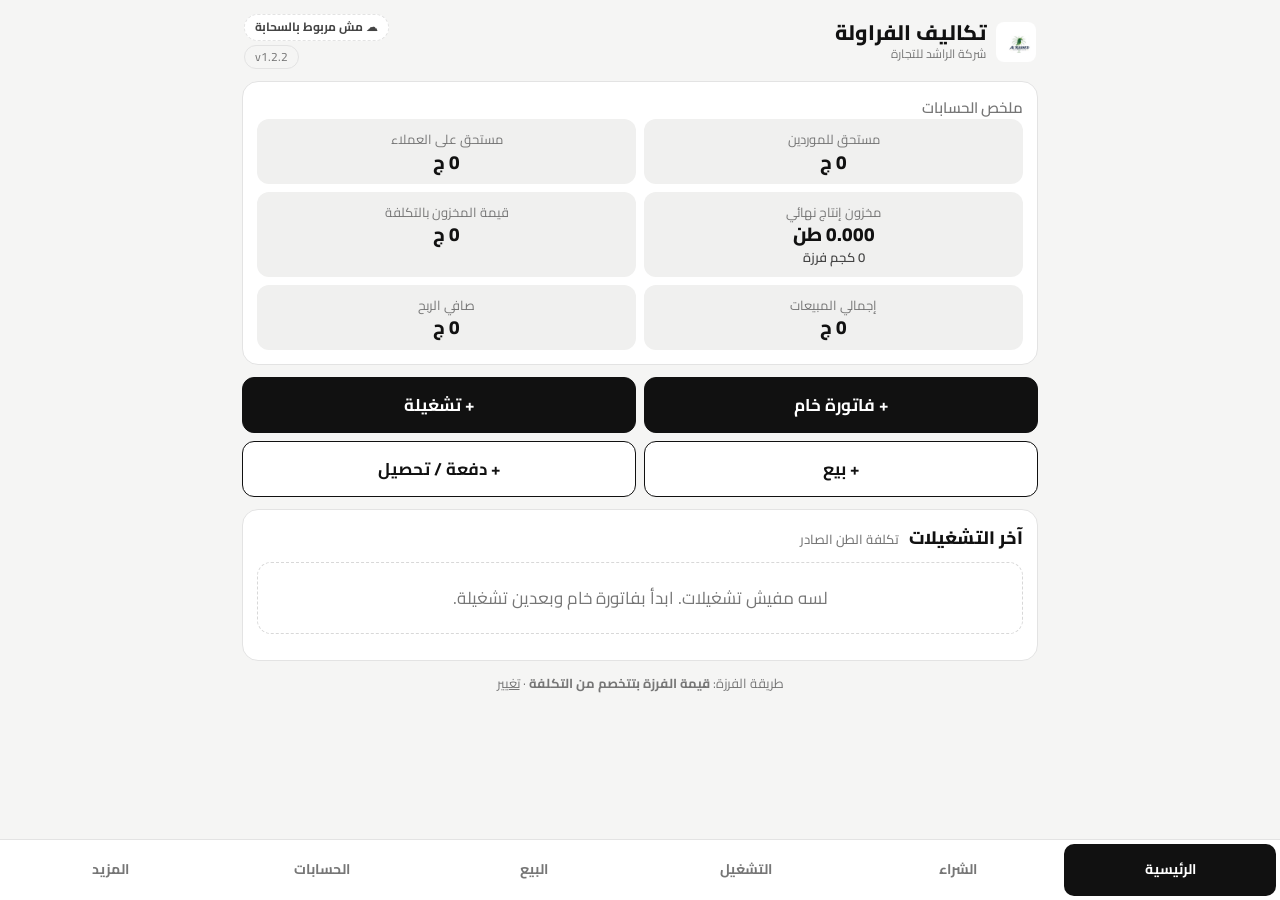
==== index.html @ b020cae3 "v1.2.2: in-app quick-add for every '+ جديد' select and in-app dialogs (no prompt/confirm/alert; iOS " ====
<!doctype html>
<html lang="ar" dir="rtl">
<head>
<meta charset="utf-8">
<meta name="viewport" content="width=device-width,initial-scale=1,viewport-fit=cover">
<meta name="robots" content="noindex,nofollow">
<title>تكاليف الفراولة — الراشد</title>
<meta name="theme-color" content="#111111">
<meta name="apple-mobile-web-app-capable" content="yes">
<meta name="mobile-web-app-capable" content="yes">
<meta name="apple-mobile-web-app-status-bar-style" content="default">
<meta name="apple-mobile-web-app-title" content="تكاليف الفراولة">
<link rel="manifest" href="manifest.webmanifest">
<link rel="apple-touch-icon" href="icon-180.png">
<link rel="icon" href="icon-192.png">
<style>[hidden]{display:none!important}
@font-face{font-family:'Cairo';font-style:normal;font-weight:200 1000;font-display:swap;src:url([data-uri]) format('woff2');unicode-range:U+0600-06FF,U+0750-077F,U+0870-08FF,U+200C-200E,U+2010-2011,U+204F,U+2E41,U+FB50-FDFF,U+FE70-FEFC}
@font-face{font-family:'Cairo';font-style:normal;font-weight:200 1000;font-display:swap;src:url([data-uri]) format('woff2');unicode-range:U+0100-02BA,U+02BD-02C5,U+02C7-02CC,U+02CE-02D7,U+02DD-02FF,U+1E00-1EFF,U+20A0-20AB,U+20AD-20C4,U+A720-A7FF}
@font-face{font-family:'Cairo';font-style:normal;font-weight:200 1000;font-display:swap;src:url([data-uri]) format('woff2');unicode-range:U+0000-00FF,U+0131,U+0152-0153,U+02BB-02BC,U+02C6,U+02DA,U+02DC,U+2000-206F,U+20AC,U+2122,U+2212,U+2215,U+FEFF,U+FFFD}
:root{--ink:#111;--ink2:#444;--mut:#767676;--line:#e3e3e3;--bg:#f5f5f4;--card:#fff;--soft:#f0f0ef}
*{box-sizing:border-box;-webkit-tap-highlight-color:transparent}
html,body{margin:0;background:var(--bg);color:var(--ink);font-family:'Cairo',system-ui,sans-serif;font-size:17px;line-height:1.55}
body.modal{overflow:hidden}
#app{max-width:820px;margin:0 auto;padding:calc(env(safe-area-inset-top) + 8px) 12px calc(env(safe-area-inset-bottom) + 96px)}
.num,.v{font-variant-numeric:tabular-nums;direction:ltr;unicode-bidi:isolate}
a{color:inherit}
.top{display:flex;align-items:center;justify-content:space-between;gap:10px;padding:6px 2px 12px}
.top .brand{display:flex;align-items:center;gap:10px;min-width:0;flex:1}.top .brand>div{min-width:0}.top img{height:40px;border-radius:8px}
.top h1{margin:0;font-size:21px;font-weight:800;line-height:1.2;white-space:nowrap}.top .sub{color:var(--mut);font-size:12px;white-space:nowrap;overflow:hidden;text-overflow:ellipsis}
.ver{font-size:12px;color:var(--mut);border:1px solid var(--line);border-radius:20px;padding:2px 10px;white-space:nowrap}
nav#nav{position:fixed;bottom:0;left:0;right:0;z-index:10;display:grid;grid-template-columns:repeat(6,1fr);background:#fff;border-top:1px solid var(--line);padding:4px 4px calc(env(safe-area-inset-bottom) + 4px)}
nav#nav button{font:inherit;font-size:14px;font-weight:700;border:0;background:none;color:var(--mut);padding:12px 2px;border-radius:10px;min-height:52px}
nav#nav button.on{color:#fff;background:var(--ink)}
.card{background:var(--card);border:1px solid var(--line);border-radius:16px;padding:14px;margin-bottom:12px}
.card h2{margin:0 0 10px;font-size:18px;font-weight:800}.card h2 small{font-weight:500;color:var(--mut);font-size:13px;margin-inline-start:6px}
.sum .lbl{color:var(--mut);font-size:15px;font-weight:600}
.sum .big{display:flex;align-items:baseline;justify-content:space-between;gap:8px;flex-wrap:wrap;margin:2px 0 12px}
.sum .egp{font-size:40px;font-weight:900;line-height:1.1}.sum .egp i{font-style:normal;font-size:20px;font-weight:700;margin-inline-start:4px}
.sum .usd{font-size:24px;font-weight:800;color:var(--ink2)}
.kpis{display:grid;grid-template-columns:repeat(3,minmax(0,1fr));gap:8px}.kpis.k2{grid-template-columns:repeat(2,minmax(0,1fr))}
.kpi{background:var(--soft);border-radius:12px;padding:10px 8px;text-align:center}
.kpi>b{display:block;font-size:19px;font-weight:800;line-height:1.3}.kpi>span{display:block;font-size:13px;color:var(--mut)}.kpi b small{font-size:12px;font-weight:600;color:var(--mut)}.kpi>em{display:block;font-style:normal;font-size:13px;color:var(--ink2);font-weight:600}
.btn{font:inherit;font-size:16px;font-weight:700;border:1.5px solid var(--ink);background:#fff;color:var(--ink);border-radius:12px;padding:12px;cursor:pointer;min-height:48px}
.btn.pri{background:var(--ink);color:#fff}.btn.ghost{border-color:#cfcfcf;font-weight:600}.btn.wide{width:100%;margin:8px 0}.btn.danger{border-style:dashed}
.btn.sm{font-size:14px;padding:6px 12px;min-height:38px}.btn:disabled{opacity:.4}
.quick{display:grid;grid-template-columns:1fr 1fr;gap:8px;margin-bottom:12px}.quick .btn{min-height:56px;font-size:17px}
.actions{display:grid;grid-template-columns:1fr 1fr;gap:8px;margin:12px 0}
.seg{display:flex;gap:4px;background:#e9e9e8;border-radius:12px;padding:4px;margin-bottom:12px;overflow-x:auto}
.seg button{flex:1 0 auto;font:inherit;font-size:15px;font-weight:700;border:0;background:none;color:var(--ink2);padding:10px 12px;border-radius:9px;min-height:44px;white-space:nowrap}
.seg button.on{background:#fff;color:var(--ink);box-shadow:0 1px 3px rgba(0,0,0,.12)}
.seg.in2{margin:0;background:#eee}
.list{display:flex;flex-direction:column;gap:8px;margin-bottom:12px}
.row{display:flex;justify-content:space-between;align-items:center;gap:10px;text-align:right;font:inherit;width:100%;background:#fff;border:1px solid var(--line);border-radius:14px;padding:12px 14px;cursor:pointer;color:var(--ink);min-height:60px}
.row b{font-weight:800}.row .amt{font-weight:800;font-size:18px;white-space:nowrap;text-align:left}.row .amt small{font-size:12px;color:var(--mut);font-weight:600;margin-inline-start:3px}
.mut{color:var(--mut)}.sm{font-size:13.5px}.cen{text-align:center;margin:-4px 0 10px}
.empty{color:var(--mut);text-align:center;padding:22px 10px;border:1.5px dashed #d8d8d8;border-radius:14px;margin-bottom:12px}.empty.sm{padding:10px;font-size:14px}
.menu{display:flex;flex-direction:column;gap:8px}
.vh{display:flex;align-items:center;justify-content:space-between;gap:8px;margin-bottom:10px}.vh h2{margin:0;font-size:20px;font-weight:800;text-align:center;flex:1}
.notice{background:#f0f0ef;border:1.5px solid #888;border-radius:12px;padding:10px 14px;font-size:15px;margin-bottom:12px}
.err{background:#fff;border:2px solid #111;border-radius:12px;padding:10px 14px;margin:10px 0;font-size:15px}.err ul{margin:4px 0 0;padding-inline-start:20px}
.wl{margin:0;padding-inline-start:20px;font-size:15px}
.foot{color:var(--mut);font-size:13px;text-align:center;margin-top:8px}
.tw{overflow-x:auto;margin:0 -4px}
table.t{width:100%;border-collapse:collapse;font-size:14.5px}table.t th{font-size:12.5px;color:var(--mut);font-weight:700;text-align:right;padding:6px 5px;border-bottom:1.5px solid #111;white-space:nowrap}
table.t td{padding:7px 5px;border-bottom:1px solid var(--line)}table.t td.v{text-align:left;white-space:nowrap}table.t .b{font-weight:800}
table.t tr.tt td{font-weight:800;border-top:2px solid #111;border-bottom:0}table.t tr.g td{background:var(--soft)}
table.st tr[data-act]{cursor:pointer}
.hint{font-size:12.5px;color:var(--mut);margin-top:6px}
.flt{display:flex;gap:8px;align-items:flex-end;margin-bottom:10px;flex-wrap:wrap}.flt label{flex:1;font-size:13px;color:var(--ink2);font-weight:600;min-width:120px}
.flt input{display:block;width:100%;font:inherit;font-size:16px;border:1.5px solid #d6d6d6;border-radius:10px;padding:9px 10px;margin-top:2px;direction:ltr;text-align:left}
.radio{display:flex;gap:10px;align-items:flex-start;padding:10px;border:1px solid var(--line);border-radius:12px;margin-bottom:8px;cursor:pointer}.radio input{width:22px;height:22px;margin-top:4px;accent-color:#111}
.warnbox{background:#fff;border:2px solid #111;border-radius:14px;padding:12px 14px;margin-bottom:12px;font-size:15px}.warnbox b{font-size:16px}
.tag{font-size:11px;font-weight:800;border:1.5px solid #111;border-radius:8px;padding:0 6px;display:inline-block;margin-top:2px}
.syncp{font:inherit;font-size:12px;font-weight:700;border:1px solid var(--line);background:#fff;border-radius:20px;padding:3px 10px;white-space:nowrap;color:var(--ink2);max-width:46vw;overflow:hidden;text-overflow:ellipsis}.syncp.ok{border-color:#bbb}.syncp.warn{border:1.5px solid #111;color:#111}.syncp.off{border-style:dashed}
.tr{flex-shrink:0;display:flex;flex-direction:column;align-items:flex-end;gap:4px}
/* النماذج */
#sheet{position:fixed;inset:0;z-index:30;background:var(--bg);overflow:auto;-webkit-overflow-scrolling:touch}
.sh{max-width:820px;margin:0 auto}
.shb{position:sticky;top:0;z-index:2;display:flex;align-items:center;justify-content:space-between;gap:8px;padding:calc(env(safe-area-inset-top) + 8px) 12px 8px;background:rgba(245,245,244,.97);border-bottom:1px solid var(--line)}
.shb h2{margin:0;font-size:18px;font-weight:800;flex:1;text-align:center}
.shc{padding:12px 12px calc(env(safe-area-inset-bottom) + 40px)}
.grid{display:grid;grid-template-columns:minmax(0,1fr) minmax(0,1fr);gap:10px 12px}
.f label{display:block;font-size:14px;color:var(--ink2);font-weight:600;margin-bottom:3px}
.f .in{display:flex;align-items:center;border:1.5px solid #d6d6d6;border-radius:10px;background:#fff;overflow:hidden}
.f .in:focus-within{border-color:var(--ink)}.f .in.bad{border-color:#111;border-style:dashed}
.f input{flex:1;min-width:0;width:100%;border:0;outline:0;font:inherit;font-size:18px;font-weight:700;padding:10px;background:transparent;text-align:left;direction:ltr;min-height:46px}
.f input.txt{text-align:right;direction:rtl;font-size:16px;font-weight:600}
.f .u{color:var(--mut);font-size:13px;padding:0 10px;white-space:nowrap}
.f.full,.full{grid-column:1/-1}
.sel{width:100%;font:inherit;font-size:16px;font-weight:600;border:1.5px solid #d6d6d6;border-radius:10px;background:#fff;padding:10px;min-height:46px;color:var(--ink)}
.sec{grid-column:1/-1;font-size:14px;font-weight:800;color:var(--mut);border-top:1px solid var(--line);padding-top:10px;margin-top:4px}
.lines .ln{display:flex;flex-wrap:wrap;gap:6px;align-items:flex-end;background:#fff;border:1px solid var(--line);border-radius:12px;padding:8px;margin-bottom:8px;position:relative}
.lines .ln .sel{flex:1 1 100%;padding-inline-end:44px}
.lines .ln .li{flex:1 1 90px;font-size:12px;color:var(--mut);font-weight:600}
.lines .ln .li input{display:block;width:100%;font:inherit;font-size:17px;font-weight:700;border:1.5px solid #d6d6d6;border-radius:10px;padding:8px;direction:ltr;text-align:left;min-height:44px}
.lines .ln .li input.txt{direction:rtl;text-align:right;font-size:15px}
.lines .ln .lt{flex:1 1 100%;font-size:13px;color:var(--mut)}
.lines .ln .x{position:absolute;top:8px;left:8px;width:40px;height:44px;border:0;background:var(--soft);border-radius:10px;font-size:22px;color:var(--ink2)}
.lines .ln .li+.sel{flex:1 1 100%}
.checks{display:flex;flex-direction:column;gap:4px;max-height:280px;overflow:auto;border:1px solid var(--line);border-radius:10px;padding:6px;background:#fff}
.chk{display:flex;gap:8px;align-items:center;font-size:14.5px;padding:6px 4px}.chk input{width:22px;height:22px;accent-color:#111;flex:0 0 auto}
.fsum{background:#fff;border:1.5px solid #111;border-radius:14px;padding:10px 14px;margin-top:14px}
.fsum>div{display:flex;justify-content:space-between;gap:10px;padding:4px 0;border-bottom:1px solid var(--line);font-size:15px}.fsum>div:last-child{border-bottom:0}
.fsum>div.big b{font-size:20px;font-weight:900}.fsum>div>span{color:var(--ink2)}
details.est{border:1px solid var(--line);border-radius:12px;padding:8px 10px;background:#fff}details.est summary{font-weight:800;cursor:pointer;padding:6px 0}
.a2{grid-template-columns:1fr 1fr}
#toast{position:fixed;bottom:90px;left:50%;transform:translateX(-50%) translateY(20px);background:#111;color:#fff;padding:10px 18px;border-radius:12px;font-weight:700;opacity:0;transition:.25s;z-index:50;pointer-events:none}
#toast.on{opacity:1;transform:translateX(-50%)}
.busy{position:fixed;inset:0;background:rgba(255,255,255,.85);display:flex;align-items:center;justify-content:center;font-weight:800;font-size:18px;z-index:60}
/* عارض التقارير */
.rep{position:fixed;inset:0;background:#d9d9d7;overflow:auto;z-index:40;-webkit-overflow-scrolling:touch}
.repbar{position:sticky;top:0;z-index:2;display:flex;gap:8px;padding:calc(env(safe-area-inset-top) + 8px) 10px 8px;background:rgba(245,245,244,.97);border-bottom:1px solid var(--line)}
.repbar .btn{flex:1}
.pages{padding:12px 0 40px;display:flex;flex-direction:column;align-items:center;gap:12px}
.pw{overflow:hidden;box-shadow:0 2px 10px rgba(0,0,0,.15);background:#fff}.pw>.rp{transform-origin:top right}
.rhold{position:fixed;left:-10000px;top:0;width:794px}
/* صفحة التقرير A4 */
.rp{width:794px;height:1123px;position:relative;background:#fff;color:#111;overflow:hidden;direction:rtl;font-family:'Cairo',sans-serif;font-size:13px;line-height:1.45}
.rp .bg{position:absolute;top:0;left:0;width:794px;height:1123px}
.rp .ph{position:absolute;top:186px;left:50px;right:50px;display:flex;justify-content:space-between;align-items:flex-start;gap:10px;border-bottom:1.5px solid #111;padding-bottom:6px}
.rp .ph h1{margin:0;font-size:19px;font-weight:900;line-height:1.3}.rp .ph .meta{font-size:12px;color:#555}.rp .ph .dt{font-size:12px;text-align:left;white-space:nowrap;color:#333}.rp .ph .dt small{color:#777;font-size:10px}
.rp .pbody{position:absolute;top:252px;left:50px;right:50px;height:620px;overflow:hidden}
.rp .sign{position:absolute;top:894px;left:50px;display:flex;align-items:center;gap:8px}.rp .sign img{height:52px}.rp .sign b{display:block;font-size:14px;font-weight:800}.rp .sign span{font-size:11px;color:#666}
.rp .pno{position:absolute;top:960px;right:50px;font-size:10.5px;color:#666}
.rp h3{font-size:13.5px;font-weight:800;margin:8px 0 4px;display:flex;align-items:center;gap:8px}.rp h3:after{content:'';flex:1;height:1px;background:#ccc}
.rp table{width:100%;border-collapse:collapse;font-size:12px;background:rgba(255,255,255,.75)}.rp table.sm{font-size:11.5px}.rp table.xs{font-size:10.5px}
.rp th{background:#f1f1f0;font-weight:800;text-align:right;padding:4px 5px;border:1px solid #cfcfcf;font-size:10.5px;line-height:1.25}
.rp td{padding:3px 5px;border:1px solid #dcdcdc;vertical-align:top}.rp td.v{text-align:left;white-space:nowrap;font-variant-numeric:tabular-nums;direction:ltr}.rp td.b{font-weight:800}
.rp tr.tt td{font-weight:800;border-top:1.5px solid #111;background:#f6f6f5}.rp tr.g td{background:#f6f6f5;font-weight:700}
.rp .rk{display:grid;gap:8px;margin:2px 0 8px}.rp .rk.k4{grid-template-columns:1.4fr 1fr 1fr 1fr}.rp .rk.k3{grid-template-columns:1fr 1fr 1fr}
.rp .rk .m{border:1px solid #cfcfcf;border-radius:8px;padding:6px 10px;background:rgba(255,255,255,.85)}.rp .rk .m>span{display:block;font-size:10.5px;color:#555;font-weight:600}
.rp .rk .m b{display:block;font-size:17px;font-weight:900;line-height:1.3}.rp .rk .m>em{display:block;font-style:normal;font-size:10.5px;color:#444}
.rp .rk .m.main{background:#111;color:#fff;border-color:#111}.rp .rk .m.main>span,.rp .rk .m.main>em{color:#ddd}.rp .rk .m.main b{font-size:21px}
.rp .rwarn{border:2px solid #111;border-radius:8px;padding:6px 10px;margin-bottom:6px;font-size:11.5px;background:#fff}.rp .rn{font-size:10.5px;color:#444;margin:6px 0;line-height:1.5}.rp .rerr{border:1.5px dashed #111;padding:6px 10px;border-radius:8px;margin-bottom:6px;font-size:12px}
.rp .rinfo{border:1px solid #cfcfcf;border-radius:8px;padding:6px 10px;margin-bottom:8px;font-size:12px;background:rgba(255,255,255,.85)}
@media (max-width:380px){nav#nav button{font-size:12.5px}.kpi b{font-size:17px}}
/* v1.2: كشف الحساب والربحية */
.rp table.rgrid{font-size:11.5px;margin-bottom:8px;background:rgba(255,255,255,.85)}.rp table.rgrid th{width:17%;background:#f6f6f5;font-weight:700;font-size:11px}.rp table.rgrid td{width:33%}
.rp table.st td:nth-child(1){width:26px;text-align:center}.rp table.st td:nth-child(2){width:70px}.rp table.st td:nth-child(3){width:92px;font-size:10.5px}.rp table.st td:nth-child(4){width:40px;text-align:center}
.rp table.st td:nth-child(6),.rp table.st td:nth-child(7){width:86px}.rp table.st td:nth-child(8){width:104px}.rp td.c{text-align:center!important}
.rp .rwords{border:1px solid #111;border-radius:8px;padding:6px 10px;margin:8px 0 4px;font-size:12px;background:#fff}
.rp .flag{display:inline-block;border:1px solid #111;border-radius:4px;padding:0 4px;font-size:9.5px;font-weight:800;line-height:1.5;margin-inline-start:4px}
.rp tr.st2 td{background:#fbfbfa;font-weight:700;border-bottom:1.5px solid #999}.rp table.pd td:first-child{min-width:150px}.rp bdi{unicode-bidi:isolate}
.arc .row{cursor:default}.arc .row .btn{flex:none}
.enote{color:#8a8a8a;font-size:11px;font-weight:300;line-height:1.45;margin-top:2px}
.rp .enote{color:#8f8f8f;font-size:9px;font-weight:300;line-height:1.35;margin-top:1px}
@media print{@page{size:A4;margin:0}html,body{background:#fff}#app,#nav,#sheet,.repbar,#toast,#busy{display:none!important}
 .rep{position:static;background:#fff;overflow:visible}.pages{padding:0;gap:0;display:block}.pw{width:auto!important;height:auto!important;box-shadow:none;overflow:visible;page-break-after:always;break-after:page}.pw>.rp{transform:none!important}}
.t.st td:nth-child(3){min-width:190px}.t.st td:nth-child(2){min-width:84px}.t.st td:first-child{white-space:nowrap}
#dlg{position:fixed;inset:0;z-index:45;background:rgba(0,0,0,.45);display:flex;align-items:center;justify-content:center;padding:16px;-webkit-overflow-scrolling:touch}
#dlg[hidden]{display:none}
#dlg .dlgb{background:#fff;border-radius:16px;padding:18px 16px 14px;width:100%;max-width:420px;max-height:calc(100vh - 32px);overflow:auto;box-shadow:0 10px 40px rgba(0,0,0,.25)}
#dlg h3{margin:0 0 10px;font-size:18px}
#dlg .dlgm{font-size:15px;line-height:1.6;margin-bottom:10px;color:var(--ink2)}
#dlg .dlgf{display:block;margin-bottom:10px;font-size:13px;font-weight:600;color:var(--mut)}
#dlg .dlgf span{display:block;margin-bottom:4px}
#dlg .dlgf input,#dlg .dlgf select{display:block;width:100%;box-sizing:border-box;font:inherit;font-size:17px;font-weight:700;color:var(--ink);border:1.5px solid #d6d6d6;border-radius:10px;padding:10px;min-height:46px;background:#fff}
#dlg .dlgf small{display:block;font-weight:400;margin-top:3px}
#dlg .dlgerr{color:#b00020;font-size:14px;font-weight:700;min-height:2px;margin-bottom:6px}
#dlg .dlga{display:flex;gap:8px}
#dlg .dlga .btn{flex:1;min-height:46px}
@media print{#dlg{display:none!important}}
</style>
</head>
<body>
<div id="app">
 <header class="top">
  <div class="brand"><img src="icon-192.png" alt=""><div><h1>تكاليف الفراولة</h1><div class="sub">شركة الراشد للتجارة</div></div></div>
  <div class="tr"><button class="syncp off" id="sync" data-go="#/cloud">☁</button><span class="ver" id="ver"></span></div>
 </header>
 <main id="main"><div class="empty">بيحمّل…</div></main>
</div>
<nav id="nav"></nav>
<div id="sheet" hidden></div>
<div id="rep" class="rep" hidden>
 <div class="repbar"><button class="btn" id="rClose">رجوع</button><button class="btn pri" id="rShare">مشاركة PDF</button><button class="btn" id="rPrint">طباعة</button></div>
 <div id="pages" class="pages"></div>
</div>
<datalist id="costCats"><option value="التعبئة بالسيزر"><option value="رسوم المصنع / التشغيل"><option value="عمالة"><option value="تجميد"><option value="تخزين مبرد"><option value="إكراميات"><option value="عمولات شراء"><option value="فحص / مصاريف أخرى"><option value="أخرى"></datalist>
<div id="toast"></div>
<div id="busy" class="busy" hidden><div>بيجهز الـ PDF…</div></div>
<script src="config.js"></script>
<script src="core.js"></script>
<script src="db.js"></script>
<script src="sync.js"></script>
<script src="report.js"></script>
<script src="app.js"></script>
<script src="html2canvas.min.js" defer></script>
<script src="jspdf.umd.min.js" defer></script>
<script>
if('serviceWorker' in navigator){window.addEventListener('load',function(){navigator.serviceWorker.register('sw.js').then(function(r){r.update&&r.update();setInterval(function(){r.update()},3600000)});var had=!!navigator.serviceWorker.controller;navigator.serviceWorker.addEventListener('controllerchange',function(){if(had&&!window.__rl){window.__rl=1;location.reload()}})})}
</script>
</body>
</html>
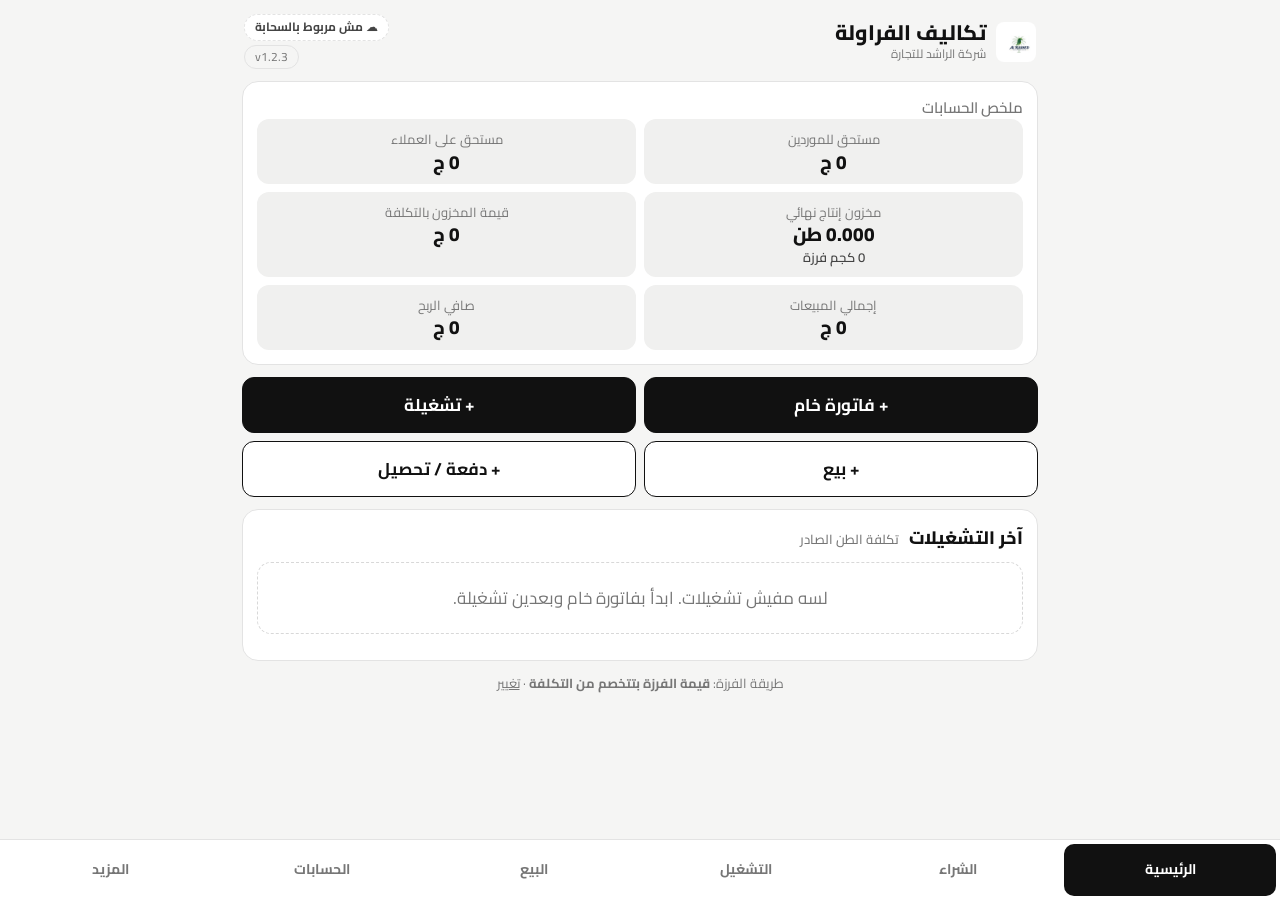
==== commit 08b8fc98: "v1.2.3: container-based export invoice (count first, FR27001 serial, container/B-L/tons/price per kg" ====
--- a/index.html
+++ b/index.html
@@ -160,6 +160,18 @@
 #dlg .dlga{display:flex;gap:8px}
 #dlg .dlga .btn{flex:1;min-height:46px}
 @media print{#dlg{display:none!important}}
+.lines .ln .li input.ltr{direction:ltr;text-align:left;font-size:16px;text-transform:uppercase}
+.conts .ln .cn{flex:1 1 100%;color:var(--ink);font-size:14px;padding-inline-end:48px}
+.conts .quick{margin-top:2px}
+.t.st .subs{max-width:250px;white-space:normal;font-size:12px;color:var(--ink2);line-height:1.5;margin-top:4px;font-weight:400}
+.t.st .subs div{padding:3px 0;border-top:1px dashed #e3e3e3}
+.conts .ln .li{flex:1 1 40%}
+.rp tr.sub td{border-top:0;padding-top:1px;padding-bottom:1px;font-size:9.5px;color:#333}
+.rp tr.sub td.d{padding-inline-start:12px;white-space:nowrap}
+.rp tr.sub+tr:not(.sub) td{border-top:1px solid #cfcfcf}
+.rp .inv td,.rp .inv th{font-size:11px}
+.rp .inv td.v,.rp .inv td.c{white-space:nowrap}
+.rp .invtot{display:flex;gap:8px;margin:8px 0}
 </style>
 </head>
 <body>
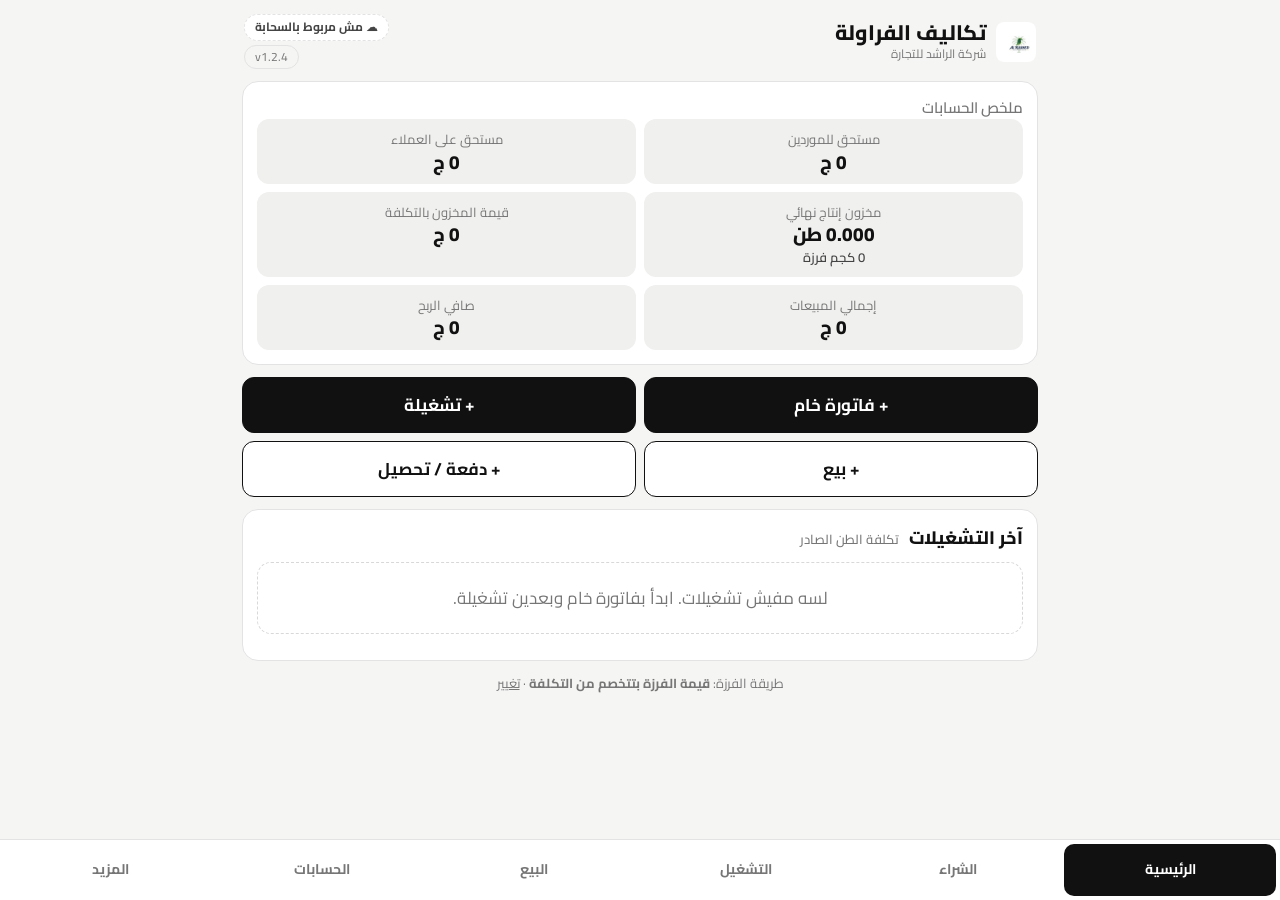
==== commit 871f24dc: "v1.2.4: BOM auto supplies & container services from cartons, opening balances for all accounts, open" ====
--- a/index.html
+++ b/index.html
@@ -172,6 +172,15 @@
 .rp .inv td,.rp .inv th{font-size:11px}
 .rp .inv td.v,.rp .inv td.c{white-space:nowrap}
 .rp .invtot{display:flex;gap:8px;margin:8px 0}
+.sups .ln.auto,.costs .ln.auto{background:#fafaf9;border-style:dashed}
+.sups .ln .at,.costs .ln .at{flex:1 1 60%;color:var(--ink);font-size:14px;line-height:1.55}
+.sups .ab,.costs .ab{display:inline-block;font-size:11px;font-weight:800;color:#555;border:1px solid #bbb;border-radius:6px;padding:0 6px;margin-inline-end:4px}
+.sups .short{color:#b00020;font-weight:800;font-size:13px}
+.sups .hint .btn,.costs .hint .btn{margin-top:4px}
+#dlg .dlgb[data-kind="perCtn"] .dlgf{display:flex;align-items:center;gap:8px;margin:6px 0}
+#dlg .dlgb[data-kind="perCtn"] .dlgf span{flex:1;font-size:14px}
+#dlg .dlgb[data-kind="perCtn"] .dlgf input{width:96px;flex:0 0 96px}
+.ossel{width:100%;padding:10px;border:1px solid #ccc;border-radius:10px;background:#fff;font:inherit}
 </style>
 </head>
 <body>
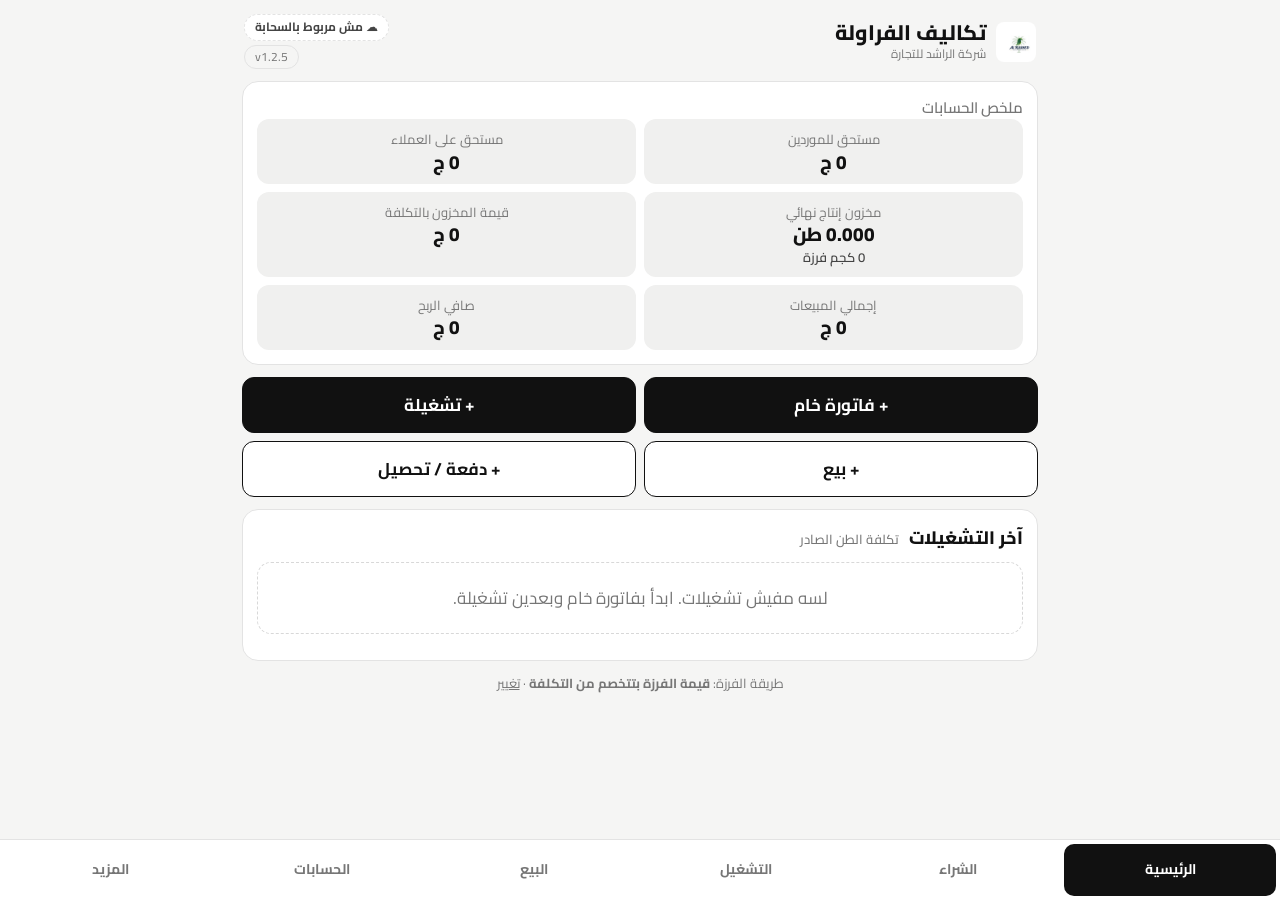
==== commit cc03b651: "v1.2.5: run-stage supplies only (carton, bag, tape, small sticker, factory packing fee); loading-sta" ====
--- a/index.html
+++ b/index.html
@@ -167,7 +167,7 @@
 .t.st .subs div{padding:3px 0;border-top:1px dashed #e3e3e3}
 .conts .ln .li{flex:1 1 40%}
 .rp tr.sub td{border-top:0;padding-top:1px;padding-bottom:1px;font-size:9.5px;color:#333}
-.rp tr.sub td.d{padding-inline-start:12px;white-space:nowrap}
+.rp tr.sub td.d{padding-inline-start:12px;white-space:nowrap}.rp tr.sub td.ldc{padding-inline-start:12px;white-space:normal;color:#555}
 .rp tr.sub+tr:not(.sub) td{border-top:1px solid #cfcfcf}
 .rp .inv td,.rp .inv th{font-size:11px}
 .rp .inv td.v,.rp .inv td.c{white-space:nowrap}
@@ -181,6 +181,13 @@
 #dlg .dlgb[data-kind="perCtn"] .dlgf span{flex:1;font-size:14px}
 #dlg .dlgb[data-kind="perCtn"] .dlgf input{width:96px;flex:0 0 96px}
 .ossel{width:100%;padding:10px;border:1px solid #ccc;border-radius:10px;background:#fff;font:inherit}
+.bomh{font-size:15px;margin:14px 0 6px}
+.ldb{flex-basis:100%;width:100%;border-top:1px dashed #ccc;margin-top:6px;padding-top:6px}
+.ldb .ldh{font-size:13px;color:#555;font-weight:700;display:flex;flex-wrap:wrap;gap:6px;align-items:center}
+.ldb .ln.auto{background:#fafaf9;border-style:dashed}
+.ldb .ab{display:inline-block;font-size:11px;font-weight:800;color:#555;border:1px solid #bbb;border-radius:6px;padding:0 6px;margin-inline-end:4px}
+.ldb .short{color:#b00020;font-weight:800;font-size:13px}
+.ldb .ln .at{flex:1 1 60%;font-size:14px;line-height:1.55}
 </style>
 </head>
 <body>
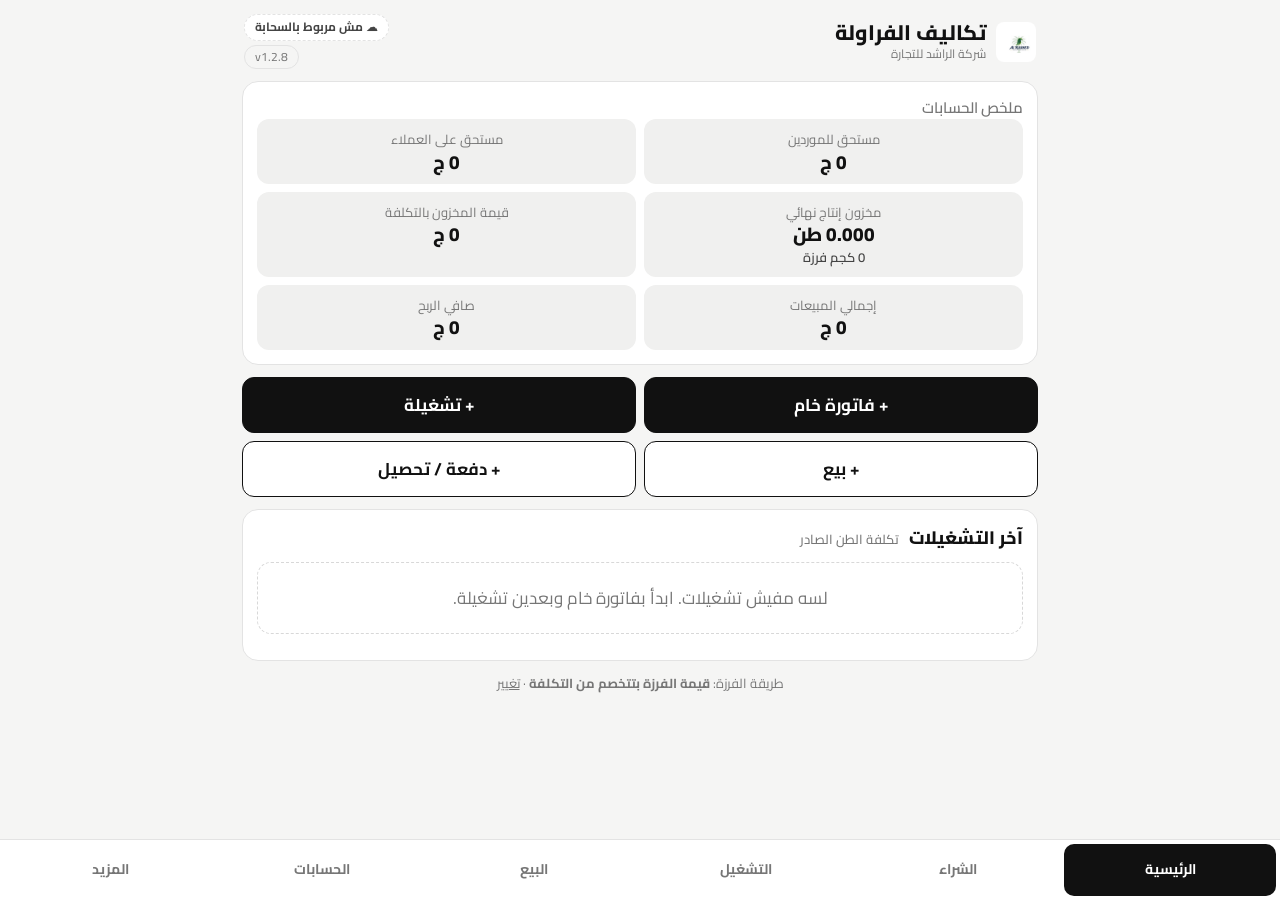
==== commit a112a4e2: "v1.2.8: no permanent delete anywhere + full edit history (local hist store synced to cloud, «سجل الت" ====
--- a/index.html
+++ b/index.html
@@ -141,7 +141,7 @@
 .rp .rwords{border:1px solid #111;border-radius:8px;padding:6px 10px;margin:8px 0 4px;font-size:12px;background:#fff}
 .rp .flag{display:inline-block;border:1px solid #111;border-radius:4px;padding:0 4px;font-size:9.5px;font-weight:800;line-height:1.5;margin-inline-start:4px}
 .rp tr.st2 td{background:#fbfbfa;font-weight:700;border-bottom:1.5px solid #999}.rp table.pd td:first-child{min-width:150px}.rp bdi{unicode-bidi:isolate}
-.arc .row{cursor:default}.arc .row .btn{flex:none}
+.arc .row{cursor:default}.arc .row .btn{flex:none}.arc .row .rb{flex:none;display:flex;gap:6px}.hist .row{align-items:flex-start}.hist .enote{margin-top:4px}
 .enote{color:#8a8a8a;font-size:11px;font-weight:300;line-height:1.45;margin-top:2px}
 .rp .enote{color:#8f8f8f;font-size:9px;font-weight:300;line-height:1.35;margin-top:1px}
 @media print{@page{size:A4;margin:0}html,body{background:#fff}#app,#nav,#sheet,.repbar,#toast,#busy{display:none!important}
@@ -188,6 +188,10 @@
 .ldb .ab{display:inline-block;font-size:11px;font-weight:800;color:#555;border:1px solid #bbb;border-radius:6px;padding:0 6px;margin-inline-end:4px}
 .ldb .short{color:#b00020;font-weight:800;font-size:13px}
 .ldb .ln .at{flex:1 1 60%;font-size:14px;line-height:1.55}
+/* v1.2.8 توزيع البيع على التشغيلات */
+.albk{margin:8px 0;border:1px solid var(--line);border-radius:12px;padding:8px 10px;background:#fff}.albk .lbl{font-weight:700;margin-bottom:4px}
+.lt.al{display:block;font-size:.92em;line-height:1.6}.aled{display:flex;flex-direction:column;gap:4px;width:100%}.alr{display:flex;gap:6px;align-items:center}.alr .sel{flex:1}
+.alb .hint .btn{margin-inline-start:6px}
 </style>
 </head>
 <body>
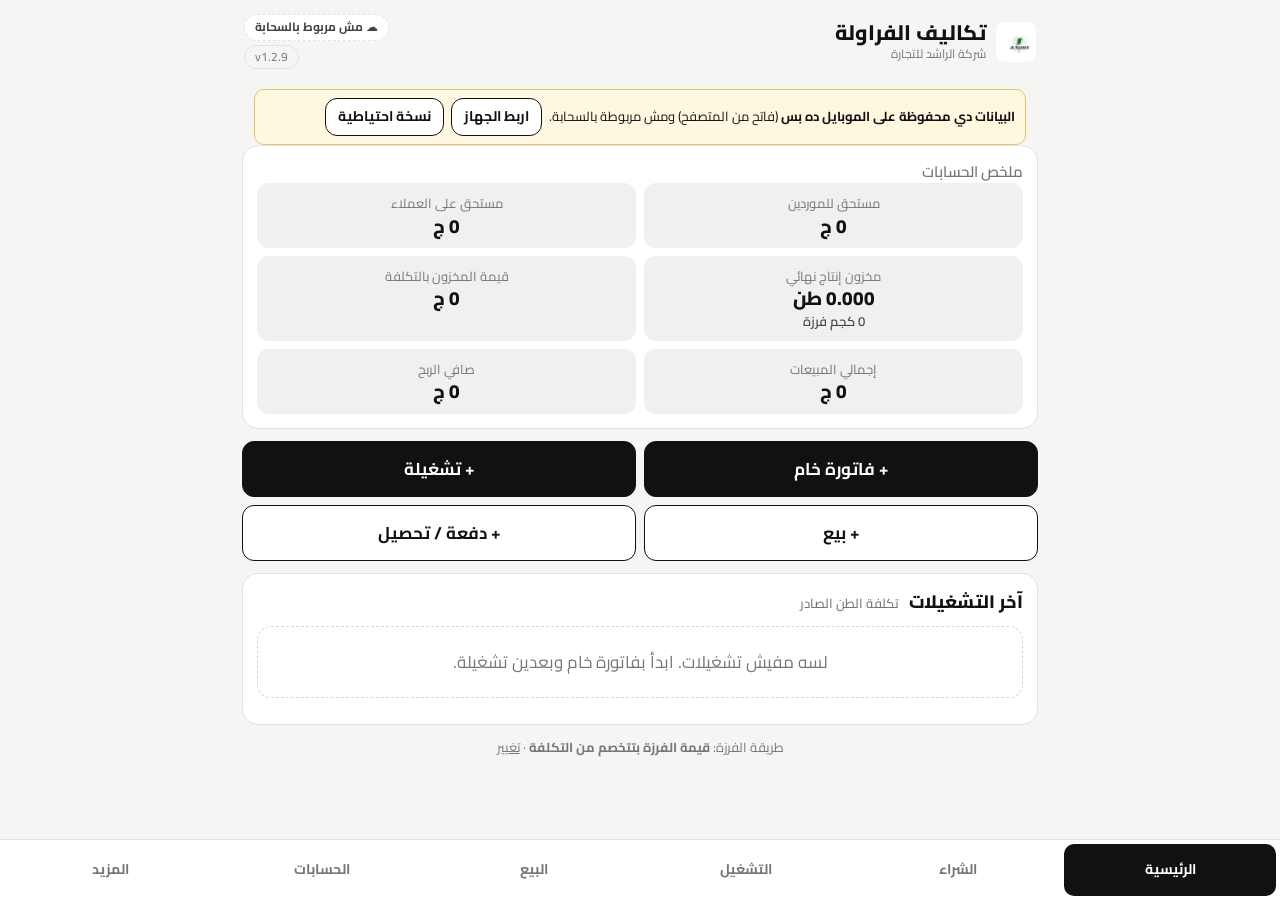
==== commit e916a883: "v1.2.9: updates can never wipe local data — stable DB name, open newer DB instead of silent empty me" ====
--- a/index.html
+++ b/index.html
@@ -192,6 +192,13 @@
 .albk{margin:8px 0;border:1px solid var(--line);border-radius:12px;padding:8px 10px;background:#fff}.albk .lbl{font-weight:700;margin-bottom:4px}
 .lt.al{display:block;font-size:.92em;line-height:1.6}.aled{display:flex;flex-direction:column;gap:4px;width:100%}.alr{display:flex;gap:6px;align-items:center}.alr .sel{flex:1}
 .alb .hint .btn{margin-inline-start:6px}
+
+/* v1.2.9: تنبيه ثابت */
+#bnr:empty{display:none}
+.bnr{margin:8px 12px 0;padding:8px 10px;border:1px solid #e0c36a;background:#fff8e1;border-radius:10px;font-size:13px;line-height:1.7}
+.bnr.bad{border-color:#d9534f;background:#fdecea}
+.bnr .btn{margin-inline-start:4px}
+@media print{#bnr{display:none}}
 </style>
 </head>
 <body>
@@ -200,6 +207,7 @@
   <div class="brand"><img src="icon-192.png" alt=""><div><h1>تكاليف الفراولة</h1><div class="sub">شركة الراشد للتجارة</div></div></div>
   <div class="tr"><button class="syncp off" id="sync" data-go="#/cloud">☁</button><span class="ver" id="ver"></span></div>
  </header>
+ <div id="bnr"></div>
  <main id="main"><div class="empty">بيحمّل…</div></main>
 </div>
 <nav id="nav"></nav>
@@ -220,7 +228,7 @@
 <script src="html2canvas.min.js" defer></script>
 <script src="jspdf.umd.min.js" defer></script>
 <script>
-if('serviceWorker' in navigator){window.addEventListener('load',function(){navigator.serviceWorker.register('sw.js').then(function(r){r.update&&r.update();setInterval(function(){r.update()},3600000)});var had=!!navigator.serviceWorker.controller;navigator.serviceWorker.addEventListener('controllerchange',function(){if(had&&!window.__rl){window.__rl=1;location.reload()}})})}
+if('serviceWorker' in navigator){window.addEventListener('load',function(){navigator.serviceWorker.register('sw.js').then(function(r){r.update&&r.update();setInterval(function(){r.update()},3600000)});var had=!!navigator.serviceWorker.controller;navigator.serviceWorker.addEventListener('controllerchange',function(){if(had&&!window.__rl){if(window.APP&&APP.F){window.__needReload=1;return}window.__rl=1;location.reload()}})})}
 </script>
 </body>
 </html>
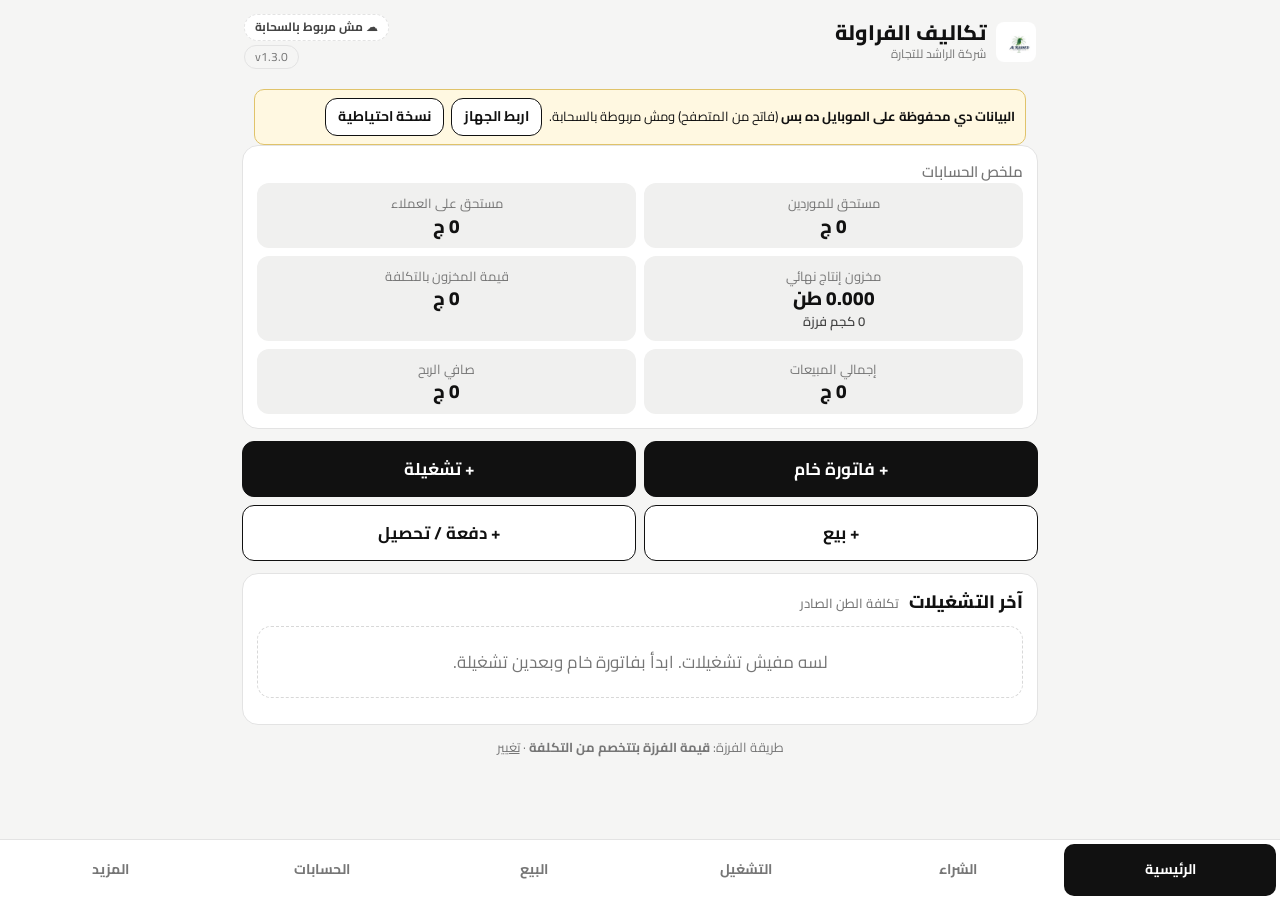
==== commit 4574117c: "v1.3.0: تفصيل التكاليف — cost per ton by every component (raw, each consumable qty/ton × weighted pr" ====
--- a/index.html
+++ b/index.html
@@ -199,6 +199,16 @@
 .bnr.bad{border-color:#d9534f;background:#fdecea}
 .bnr .btn{margin-inline-start:4px}
 @media print{#bnr{display:none}}
+/* v1.3.0: تفصيل التكاليف */
+table.t.cb{font-size:15.5px}table.t.cb th{font-size:13px}table.t.cb td{padding:8px 5px;vertical-align:top}table.t.cb td.v{font-variant-numeric:tabular-nums;direction:ltr}
+table.t.cb tr.g td{font-size:15px}table.t.cb tr.st2 td{font-weight:800;background:#f6f6f5;border-top:1.5px solid #999}
+table.t.cb .cq{font-size:12.5px;color:var(--mut);font-weight:500;margin-top:2px;line-height:1.4}table.t.cb td:first-child{padding-inline-start:2px}
+details.dd>summary{cursor:pointer;list-style:none;line-height:1.6;font-size:16px}details.dd>summary::-webkit-details-marker{display:none}
+details.dd>summary:after{content:'⌄';float:left;font-size:20px;line-height:1;color:var(--mut)}details.dd[open]>summary{margin-bottom:8px;border-bottom:1px solid var(--line);padding-bottom:8px}
+details.dd[open]>summary:after{content:'⌃'}
+.ci{display:grid;grid-template-columns:1fr 1fr;gap:6px;margin-bottom:10px}.ci>div{background:var(--soft);border-radius:10px;padding:6px 9px}.ci>div>span{display:block;font-size:12px;color:var(--mut)}.ci b{font-size:14.5px}
+.rp table.cd td:first-child{min-width:190px}.rp table.cd td:nth-child(6){background:#f8f8f7}
+.rp table.cs td{padding:1px 5px;line-height:1.3}.rp table.cs th{padding:2px 5px}.rp table.cs{font-size:10px}.rp .rt:has(table.cs) h3{margin-top:2px}.rp .rt:has(table.cs) table.rgrid{margin-bottom:4px}.rp .rt:has(table.cs) table.rgrid td,.rp .rt:has(table.cs) table.rgrid th{padding:2px 5px}
 </style>
 </head>
 <body>
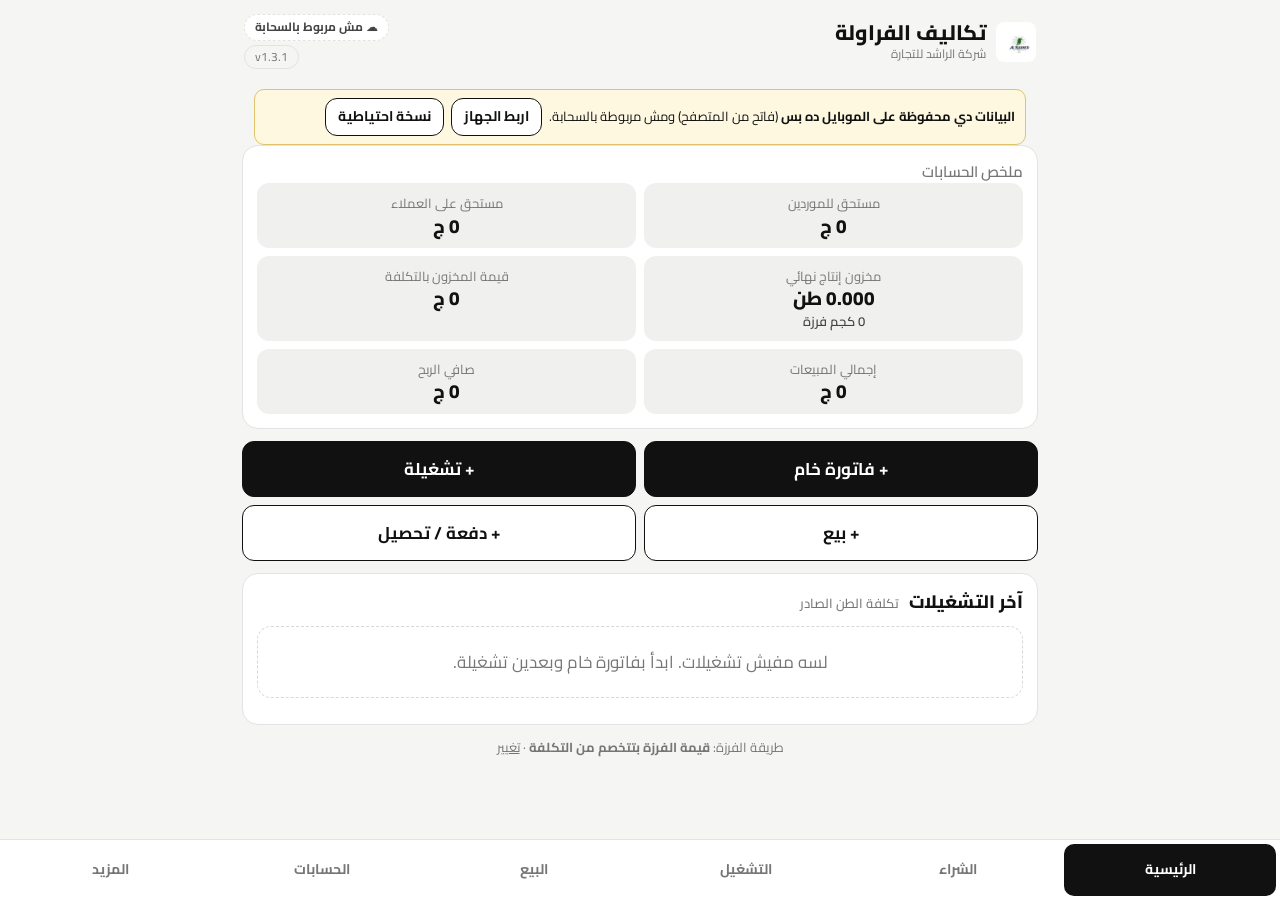
==== commit 7a627ad8: "v1.3.1: تكلفة الحاوية / الفاتورة — تفصيلي: اختيار حاوية أو فاتورة، ملخص ثم أقسام بترتيب الشغل (تشغيل" ====
--- a/index.html
+++ b/index.html
@@ -209,6 +209,24 @@
 .ci{display:grid;grid-template-columns:1fr 1fr;gap:6px;margin-bottom:10px}.ci>div{background:var(--soft);border-radius:10px;padding:6px 9px}.ci>div>span{display:block;font-size:12px;color:var(--mut)}.ci b{font-size:14.5px}
 .rp table.cd td:first-child{min-width:190px}.rp table.cd td:nth-child(6){background:#f8f8f7}
 .rp table.cs td{padding:1px 5px;line-height:1.3}.rp table.cs th{padding:2px 5px}.rp table.cs{font-size:10px}.rp .rt:has(table.cs) h3{margin-top:2px}.rp .rt:has(table.cs) table.rgrid{margin-bottom:4px}.rp .rt:has(table.cs) table.rgrid td,.rp .rt:has(table.cs) table.rgrid th{padding:2px 5px}
+
+/* v1.3.1: تكلفة الحاوية / الفاتورة — تفصيلي */
+.rp .chd{display:flex;flex-wrap:wrap;align-items:baseline;gap:4px 10px;border-bottom:1.5px solid #111;padding:2px 0 4px;margin:2px 0 6px}.rp .chd>b{font-size:16px;font-weight:900}.rp .chd>span{font-size:11.5px;color:#444}
+.rp table.cc{font-size:11.5px}.rp table.cc td{padding:2px 6px;line-height:1.35}.rp table.cc th{padding:3px 6px}.rp table.cc td:first-child{width:46%}.rp table.cc th:not(:first-child){text-align:left}.rp table.cc tr.g td{background:#f3f3f2;font-size:11.5px;padding-top:4px}
+.rp table.cx td:first-child{width:52%}.rp .rt:has(table.cc) h3{margin-top:7px}
+.rp table.pd2 td:first-child{width:44%;line-height:1.5}.rp table.pd2 tr.g1 td{border-top:1.5px solid #bbb}.rp table.pd2 td.ind{padding-inline-start:16px}
+/* عرض القراءة على الموبايل */
+#rep.flow .pw{display:none}#rep:not(.flow) .rpf{display:none}
+.rp.rpf{width:auto;height:auto;max-width:794px;margin:0 8px;overflow:visible;padding:14px 12px 20px;border-radius:10px;box-shadow:0 2px 10px rgba(0,0,0,.12);font-size:14px}
+.rpf .fh{border-bottom:1.5px solid #111;padding-bottom:6px;margin-bottom:8px}.rpf .fh h1{margin:0;font-size:19px;font-weight:900;line-height:1.35}.rpf .fh .meta{font-size:12.5px;color:#555}.rpf .fh .dt{font-size:12px;color:#666;margin-top:2px}
+.rpf .tsc{overflow-x:auto;-webkit-overflow-scrolling:touch}.rpf table,.rpf table.sm,.rpf table.xs,.rpf table.cc{font-size:13px}.rpf th{font-size:12px}.rpf td{padding:5px 5px}
+.rpf .rk.k4,.rpf .rk.k5{grid-template-columns:1fr 1fr}.rpf .rk .m b{font-size:17px}.rpf .rk .m.main b{font-size:19px}.rpf .rn{font-size:12.5px}.rpf table.rgrid th{width:24%}.rpf table.rgrid{font-size:12.5px}
+.rpf hr.rbrk{border:0;border-top:2px dashed #bbb;margin:18px 0 10px}.rpf .fsign{display:flex;align-items:center;gap:8px;margin-top:16px}.rpf .fsign img{height:44px}.rpf .fsign b{display:block;font-size:14px}.rpf .fsign span{font-size:11.5px;color:#666}
+.rpf table.cc td:first-child,.rpf table.pd2 td:first-child{width:auto;min-width:120px}
+/* الشاشة */
+.csh h3.sech{font-size:15px;margin:14px 0 6px;font-weight:800}.csh .kpis.cs4{margin:10px 0}.csh .kpi em{font-style:normal}
+table.t.cc tr.tt td{font-weight:800;border-top:1.5px solid #999}table.t.cc tr.g td{background:var(--soft)}
+@media print{.rpf{display:none!important}#rep.flow .pw{display:block!important}}
 </style>
 </head>
 <body>
@@ -223,7 +241,7 @@
 <nav id="nav"></nav>
 <div id="sheet" hidden></div>
 <div id="rep" class="rep" hidden>
- <div class="repbar"><button class="btn" id="rClose">رجوع</button><button class="btn pri" id="rShare">مشاركة PDF</button><button class="btn" id="rPrint">طباعة</button></div>
+ <div class="repbar"><button class="btn" id="rClose">رجوع</button><button class="btn pri" id="rShare">مشاركة PDF</button><button class="btn" id="rPrint">طباعة</button><button class="btn" id="rMode" hidden>شكل A4</button></div>
  <div id="pages" class="pages"></div>
 </div>
 <datalist id="costCats"><option value="التعبئة بالسيزر"><option value="رسوم المصنع / التشغيل"><option value="عمالة"><option value="تجميد"><option value="تخزين مبرد"><option value="إكراميات"><option value="عمولات شراء"><option value="فحص / مصاريف أخرى"><option value="أخرى"></datalist>
